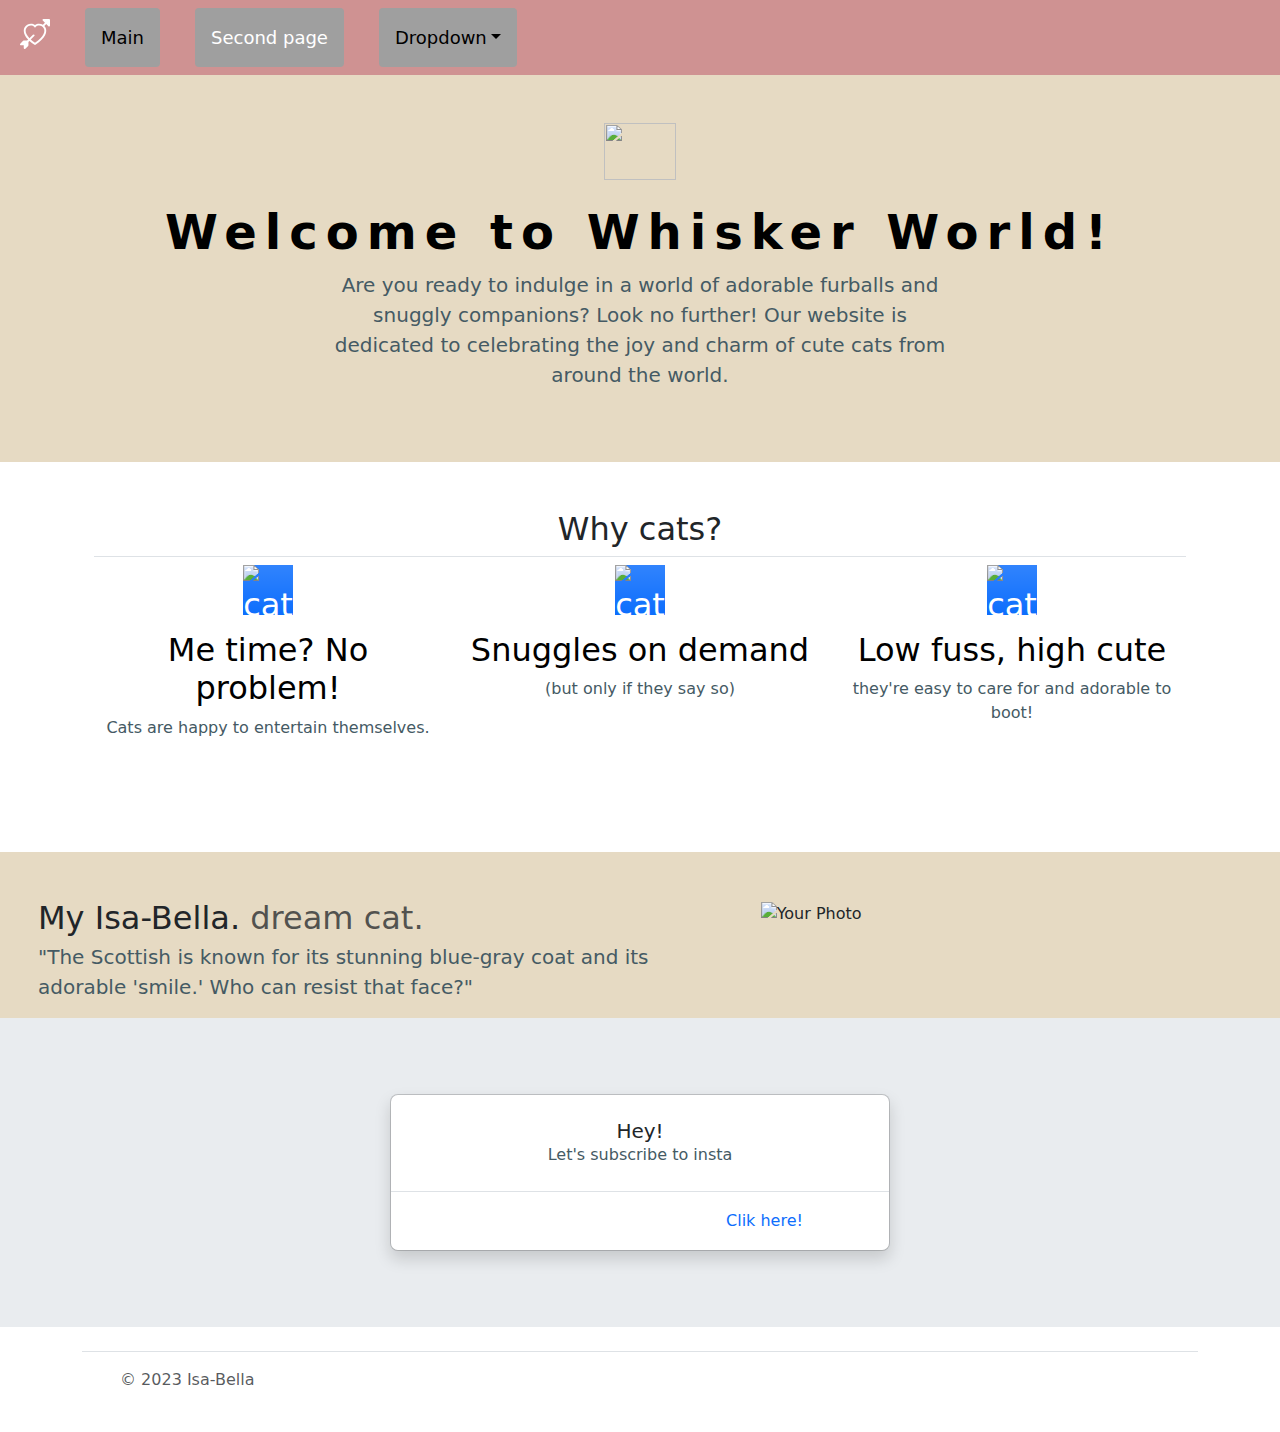
==== index.html @ ba99c4ee "first commit" ====
<!DOCTYPE html>
<html lang="en">
<head>
    <meta charset="UTF-8">
    <meta name="viewport" content="width=device-width, initial-scale=1.0">
    <title>My portfolio</title>
    <link rel="stylesheet" href="style.css">
    <link rel="stylesheet" href="https://cdn.jsdelivr.net/npm/bootstrap-icons@1.8.1/font/bootstrap-icons.css">
    <link href="https://cdn.jsdelivr.net/npm/bootstrap@5.3.3/dist/css/bootstrap.min.css" rel="stylesheet" integrity="sha384-QWTKZyjpPEjISv5WaRU9OFeRpok6YctnYmDr5pNlyT2bRjXh0JMhjY6hW+ALEwIH" crossorigin="anonymous">
</head>
<body>
<nav
    class="navbar navbar-expand-sm navbar-dark bg-pink-custom">
    <h4> <svg xmlns="http://www.w3.org/2000/svg" height="30" fill="white" class="bi bi-arrow-through-heart"
        viewBox="0 0 16 16">
<path fill-rule="evenodd"
          d="M2.854 15.854A.5.5 0 0 1 2 15.5V14H.5a.5.5 0 0 1-.354-.854l1.5-1.5A.5.5 0 0 1 2 11.5h1.793l.53-.53c-.771-.802-1.328-1.58-1.704-2.32-.798-1.575-.775-2.996-.213-4.092C3.426 2.565 6.18 1.809 8 3.233c1.25-.98 2.944-.928 4.212-.152L13.292 2 12.147.854A.5.5 0 0 1 12.5 0h3a.5.5 0 0 1 .5.5v3a.5.5 0 0 1-.854.354L14 2.707l-1.006 1.006c.236.248.44.531.6.845.562 1.096.585 2.517-.213 4.092-.793 1.563-2.395 3.288-5.105 5.08L8 13.912l-.276-.182a21.86 21.86 0 0 1-2.685-2.062l-.539.54V14a.5.5 0 0 1-.146.354l-1.5 1.5Zm2.893-4.894A20.419 20.419 0 0 0 8 12.71c2.456-1.666 3.827-3.207 4.489-4.512.679-1.34.607-2.42.215-3.185-.817-1.595-3.087-2.054-4.346-.761L8 4.62l-.358-.368c-1.259-1.293-3.53-.834-4.346.761-.392.766-.464 1.845.215 3.185.323.636.815 1.33 1.519 2.065l1.866-1.867a.5.5 0 1 1 .708.708L5.747 10.96Z" />
</svg></h4>
    
    <div class="collapse navbar-collapse" id="collapsibleNavId">
        <ul class="navbar-nav me-auto mt-2 mt-lg-0">
            <li class="nav-item">
                <a class="nav-link" href="main.html">Main</a>
                
            </li>
            <li class="nav-item">
                <a class="nav-link active" href="second.html" aria-current="page"
                    >Second page <span class="visually-hidden">(current)</span></a>
            </li>
            <li class="nav-item dropdown">
                <a
                    class="nav-link dropdown-toggle"
                    href="#"
                    id="dropdownId"
                    data-bs-toggle="dropdown"
                    aria-haspopup="true"
                    aria-expanded="false"
                    >Dropdown</a
                >
                <div class="dropdown-menu" aria-labelledby="dropdownId">
                    <a class="dropdown-item" href="main.html">Main page</a>
                    <a class="dropdown-item" href="second.html">Second page</a>
                </div>
            </li>
        </ul>
        
    </div>
</nav>
<section id="cover" style="background-color: #E6DAC3;">
    <div class="px-4 py-5 mb-5 text-center ">
        <img class="d-block mx-auto mb-4" src="images/Cute-Cat-icon.png" alt="" width="72" height="57">
        <h1 class="display-5 fw-bold text-body-emphasis">Welcome to Whisker World!</h1>
        <div class="col-lg-6 mx-auto">
          <p class="lead mb-4">Are you ready to indulge in a world of adorable furballs and snuggly companions? Look no further! Our website is dedicated to celebrating the joy and charm of cute cats from around the world.</p>
          
        </div>
      </div>
</section>

<section id="why_cats" >
    <div class="container px-4 pb-5" id="featured-3">
        <h2 class="pb-2 border-bottom">Why cats?</h2>
        <div class="row g-4 pb-5 row-cols-1 row-cols-lg-3">
          <div class="feature col">
            <div class="d-inline-flex align-items-center justify-content-center text-bg-primary bg-gradient fs-2 mb-3">
              <img src="images/1cattt.jpg" alt="cat" width="50" height="50">
            </div>
            <h3 class="fs-2 text-body-emphasis">Me time? No problem!</h3>
            <p>Cats are happy to entertain themselves.</p>
            
          </div>
          <div class="feature col">
            <div class="d-inline-flex align-items-center justify-content-center text-bg-primary bg-gradient fs-2 mb-3">
                <img src="images/2cat.jpg" alt="cat" width="50" height="50">
            </div>
            <h3 class="fs-2 text-body-emphasis">Snuggles on demand</h3>
            <p>(but only if they say so)</p>
            
          </div>
          <div class="feature col">
            <div class="d-inline-flex align-items-center justify-content-center text-bg-primary bg-gradient fs-2 mb-3">
                <img src="images/3catt.jpg" alt="cat" width="50" height="50">
            </div>
            <h3 class="fs-2 text-body-emphasis">Low fuss, high cute</h3>
            <p>they're easy to care for and adorable to boot!</p>
            
          </div>
        </div>
      </div>
</section>
<section id="carousel" style="background-color: #E6DAC3; padding-top: 50px;">
    <div class="row featurette">
        <div class="col-md-7" style="padding-left: 50px;">
          <h2 class="featurette-heading fw-normal lh-1">My Isa-Bella. <span class="text-body-secondary">dream cat.</span></h2>
          <p class="lead">"The Scottish is known for its stunning blue-gray coat and its adorable 'smile.' Who can resist that face?"</p>
        </div>
        <div class="col-md-5">
          <img src="images/IMG_9915 2.jpg" class="img-fluid mx-auto" width="auto" height="250" alt="Your Photo" >
        </div>
    </div>
</section>
<section id="alert">
    <div class="modal modal-sheet position-static d-block bg-body-secondary p-4 py-md-5" tabindex="-1" role="dialog" id="modalChoice">
        <div class="modal-dialog" role="document">
            <div class="modal-content rounded-3 shadow">
                <div class="modal-body p-4 text-center">
                    <h5 class="mb-0">Hey!</h5>
                    <p class="mb-0">Let's subscribe to insta</p>
                </div>
                <div class="modal-footer p-0 text-center">

                    <button type="button" class="btn btn-lg btn-link fs-6 text-decoration-none col-6 py-3 m-0 rounded-0" data-bs-dismiss="modal">Clik here!</button>
                </div>
            </div>
        </div>
    </div>
</section>






<section id="footer">
    <div class="container">
        <footer class="d-flex flex-wrap justify-content-between align-items-center py-3 my-4 border-top">
          <div class="col-md-4 d-flex align-items-center">
            <a href="/" class="mb-3 me-2 mb-md-0 text-body-secondary text-decoration-none lh-1">
              <svg class="bi" width="30" height="24"><use xlink:href="#bootstrap"></use></svg>
            </a>
            <span class="mb-3 mb-md-0 text-body-secondary">© 2023 Isa-Bella</span>
          </div>
        </footer>
      </div>
</section>

<script src="https://cdn.jsdelivr.net/npm/bootstrap@5.3.3/dist/js/bootstrap.bundle.min.js" integrity="sha384-YvpcrYf0tY3lHB60NNkmXc5s9fDVZLESaAA55NDzOxhy9GkcIdslK1eN7N6jIeHz" crossorigin="anonymous"></script>
 
</body>
</html>
---- style.css ----
body{
    background-color: #000000;
    font-family: Arial, sans-serif;
    margin: 0;
    padding: 0;
}

*{
    margin:  0;
    padding: 0;
    box-sizing: border - box;
    font-family: 'Poppins', sans - serif;
}

body {
    color : #ededed;
}

.home {
    height: 100vh;
    background: url('photo12.jpg') no-repeat center;
    background-size: cover;
    background-position: center;
    display: flex;
    align-items: center;
    padding: 0 10%;
    margin-top: 0%;
}

.img {
    display: grid;
    place-items:right;
    


}

.image {
    width: 700px;
    height: 400px;
    margin-left: 700px;
    margin-bottom:0px;
    overflow: hidden;
    border-radius: 100%;
    justify-content:flex-end;
    align-items: center;
}

.image img {
    width: min(25rem, 90%);
    border-radius: 100%;;

}


.home-content {
    max-width: 600px;
    padding-top: 500px;
    padding-bottom: 500px;
    overflow:visible

    
}
.home-content h1 {
    font-size: 40px;
    font-weight: 600;
}

.home-content h3 {
    font-size: 22px;
    font-weight: 600;
    color:#0077ff;
    margin: 20px 0;
}

.home-content p {
    font-size: 16x;
}

.header {
    position:static;
    top:0;
    left :0;
    width: 80%;
    padding: 20px 10%;
    background-color: #333;
    display: flex;
    justify-content: space-between;
    align-items: center;
    z-index: 100;

}

.logo {
    font-size: 25px;
    color: #ededed;
    text-decoration: none;
    font-weight: 600;
}

.navbar a {
    font-size: 18px;
    color: #000000;
    text-decoration: none;
    font-weight: 500;
    margin-left: 35px;
    transition: .3s;
    background: #9f9f9f;
    display: inline-block;
    border: 8px solid #9f9f9f;
    border-radius: 4px;
    
}

.navbar a:hover {
    color: #ffffff;
}

.back-img{
    background-image: url('photo11.gif');
    background-size: cover;
}
 
.contacts-img {
    background-image:url('photo2.jpg');
        background-size: cover;
        background-repeat: no-repeat;
        background-attachment: fixed;

}

.card-container{
    display: flex;
    justify-content: center;
    align-items: center;
    height: 100vh;
    margin-left: 30px;
}
.card{
    width: 500px;
    height: 400px;
    background: white;
    border-radius: 8px;
    box-shadow: 0 4px 8px rgba(0, 0, 0, 0.1);
    overflow: hidden;
    margin: 0 10px;
    transition: transform 0.5s;
}
.card img{
    width: 100%;
    height: 50%;
    object-fit: cover;
}
.card-image{
    padding: 50px;
}
.card-image h3{
    font-size: 20px;
    margin-left: 25px;

    color: #000000;
}
.card-image p{
    
    font-size: 18px;
    font-weight: bolder;
    color: #ffffff;
    margin: 10px 0 0;;
}

.bg-pink-custom {
    background-color: #cf9292; 
  }
.back{
    background-color: #f7dcdc; 
    padding: 30px;
}
h4{
    margin-left: 20px;
}
.container{
    text-align: center;
}
.photo{
    margin-top: 20px;
}
.photo img{
    height: 200px;
    width: auto;
    border-radius: 50%;
    justify-content: center;
}
h1{
    font-size: 60px;
    letter-spacing: 8px;
    margin-top: 5px;
    color: #FFC5C5; 
}
h5{
    color: #FFC0CB; 
    font-size: 26px;
    margin-top: -50px;
    margin-bottom: 10px;
}
p{
    font-size: 16px;
    color: #455A64;
}
h2{
    font-size: 50px;
    margin-top: 5px;
    margin-top: 15px;
    color: #FFB6C1; /* Pastel pink color */
}
.hobby{
    color: #FFC5C5; /* Pastel pink color */
    margin: 20px;
    text-align: center;
    overflow: auto;
}
.hobby div{
    width: 33%;
    float: left;
    flex-direction: column;
    align-items: center;
    margin-bottom: 30px;
}
.hobby img{
    height: 200px;
    width: auto;
    border-radius: 50%;
    margin: 10px;
    align-items: center;
    margin-right: 10px;
}
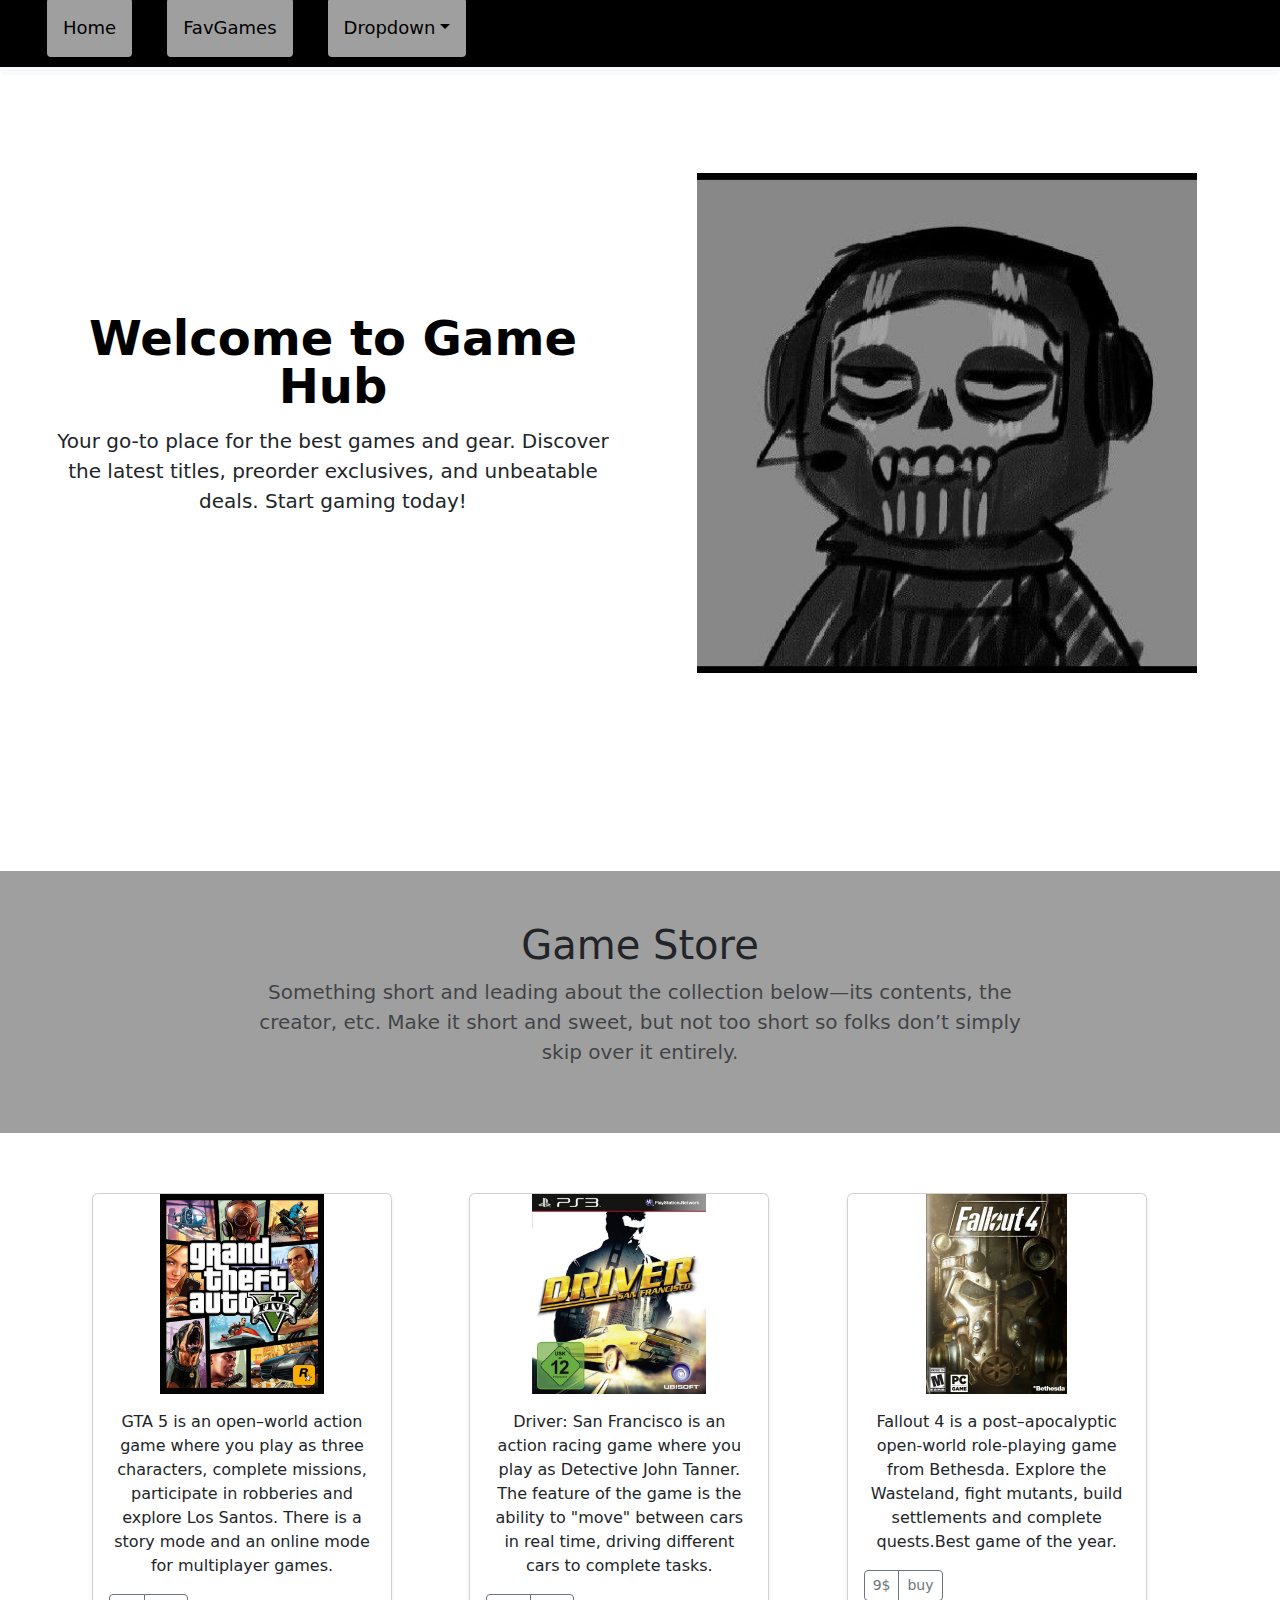
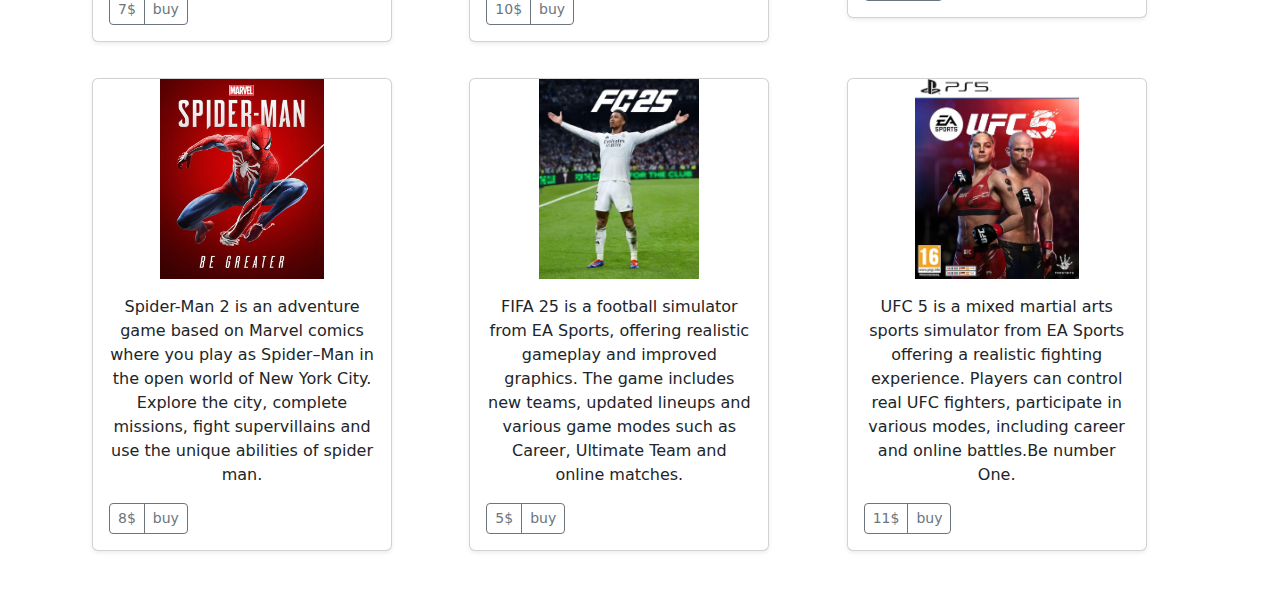
==== commit e4eb9c20: "new" ====
--- a/index.html
+++ b/index.html
@@ -3,138 +3,150 @@
 <head>
     <meta charset="UTF-8">
     <meta name="viewport" content="width=device-width, initial-scale=1.0">
-    <title>My portfolio</title>
+    <title>FavGames</title>
     <link rel="stylesheet" href="style.css">
-    <link rel="stylesheet" href="https://cdn.jsdelivr.net/npm/bootstrap-icons@1.8.1/font/bootstrap-icons.css">
-    <link href="https://cdn.jsdelivr.net/npm/bootstrap@5.3.3/dist/css/bootstrap.min.css" rel="stylesheet" integrity="sha384-QWTKZyjpPEjISv5WaRU9OFeRpok6YctnYmDr5pNlyT2bRjXh0JMhjY6hW+ALEwIH" crossorigin="anonymous">
-</head>
+    <link href="https://cdn.jsdelivr.net/npm/bootstrap@5.3.3/dist/css/bootstrap.min.css" rel="stylesheet" integrity="sha384-QWTKZyjpPEjISv5WaRU9OFeRpok6YctnYmDr5pNlyT2bRjXh0JMhjY6hW+ALEwIH" crossorigin="anonymous"></head>
 <body>
-<nav
-    class="navbar navbar-expand-sm navbar-dark bg-pink-custom">
-    <h4> <svg xmlns="http://www.w3.org/2000/svg" height="30" fill="white" class="bi bi-arrow-through-heart"
-        viewBox="0 0 16 16">
-<path fill-rule="evenodd"
-          d="M2.854 15.854A.5.5 0 0 1 2 15.5V14H.5a.5.5 0 0 1-.354-.854l1.5-1.5A.5.5 0 0 1 2 11.5h1.793l.53-.53c-.771-.802-1.328-1.58-1.704-2.32-.798-1.575-.775-2.996-.213-4.092C3.426 2.565 6.18 1.809 8 3.233c1.25-.98 2.944-.928 4.212-.152L13.292 2 12.147.854A.5.5 0 0 1 12.5 0h3a.5.5 0 0 1 .5.5v3a.5.5 0 0 1-.854.354L14 2.707l-1.006 1.006c.236.248.44.531.6.845.562 1.096.585 2.517-.213 4.092-.793 1.563-2.395 3.288-5.105 5.08L8 13.912l-.276-.182a21.86 21.86 0 0 1-2.685-2.062l-.539.54V14a.5.5 0 0 1-.146.354l-1.5 1.5Zm2.893-4.894A20.419 20.419 0 0 0 8 12.71c2.456-1.666 3.827-3.207 4.489-4.512.679-1.34.607-2.42.215-3.185-.817-1.595-3.087-2.054-4.346-.761L8 4.62l-.358-.368c-1.259-1.293-3.53-.834-4.346.761-.392.766-.464 1.845.215 3.185.323.636.815 1.33 1.519 2.065l1.866-1.867a.5.5 0 1 1 .708.708L5.747 10.96Z" />
-</svg></h4>
-    
-    <div class="collapse navbar-collapse" id="collapsibleNavId">
-        <ul class="navbar-nav me-auto mt-2 mt-lg-0">
-            <li class="nav-item">
-                <a class="nav-link" href="main.html">Main</a>
-                
-            </li>
-            <li class="nav-item">
-                <a class="nav-link active" href="second.html" aria-current="page"
-                    >Second page <span class="visually-hidden">(current)</span></a>
-            </li>
-            <li class="nav-item dropdown">
-                <a
-                    class="nav-link dropdown-toggle"
-                    href="#"
-                    id="dropdownId"
-                    data-bs-toggle="dropdown"
-                    aria-haspopup="true"
-                    aria-expanded="false"
-                    >Dropdown</a
-                >
-                <div class="dropdown-menu" aria-labelledby="dropdownId">
-                    <a class="dropdown-item" href="main.html">Main page</a>
-                    <a class="dropdown-item" href="second.html">Second page</a>
-                </div>
-            </li>
-        </ul>
-        
-    </div>
-</nav>
-<section id="cover" style="background-color: #E6DAC3;">
-    <div class="px-4 py-5 mb-5 text-center ">
-        <img class="d-block mx-auto mb-4" src="images/Cute-Cat-icon.png" alt="" width="72" height="57">
-        <h1 class="display-5 fw-bold text-body-emphasis">Welcome to Whisker World!</h1>
-        <div class="col-lg-6 mx-auto">
-          <p class="lead mb-4">Are you ready to indulge in a world of adorable furballs and snuggly companions? Look no further! Our website is dedicated to celebrating the joy and charm of cute cats from around the world.</p>
-          
-        </div>
-      </div>
-</section>
 
-<section id="why_cats" >
-    <div class="container px-4 pb-5" id="featured-3">
-        <h2 class="pb-2 border-bottom">Why cats?</h2>
-        <div class="row g-4 pb-5 row-cols-1 row-cols-lg-3">
-          <div class="feature col">
-            <div class="d-inline-flex align-items-center justify-content-center text-bg-primary bg-gradient fs-2 mb-3">
-              <img src="images/1cattt.jpg" alt="cat" width="50" height="50">
-            </div>
-            <h3 class="fs-2 text-body-emphasis">Me time? No problem!</h3>
-            <p>Cats are happy to entertain themselves.</p>
+    <nav class="navbar navbar-expand-lg bg-body-tertiary rounded" aria-label="Eleventh navbar example">
+        <div class="container-fluid">
+          <button class="navbar-toggler" type="button" data-bs-toggle="collapse" data-bs-target="#navbarsExample09" aria-controls="navbarsExample09" aria-expanded="false" aria-label="Toggle navigation">
+            <span class="navbar-toggler-icon"></span>
+          </button>
+          <div class="collapse navbar-collapse" id="navbarsExample09">
+            <ul class="navbar-nav me-auto mb-2 mb-lg-0">
+              <li class="nav-item">
+                <a class="nav-link active" aria-current="page" href="portfolio.html">Home</a>
+              </li>
+              <li class="nav-item">
+                <a class="nav-link" href="index.html">FavGames</a>
+              </li>
+              <li class="nav-item">
             
-          </div>
-          <div class="feature col">
-            <div class="d-inline-flex align-items-center justify-content-center text-bg-primary bg-gradient fs-2 mb-3">
-                <img src="images/2cat.jpg" alt="cat" width="50" height="50">
-            </div>
-            <h3 class="fs-2 text-body-emphasis">Snuggles on demand</h3>
-            <p>(but only if they say so)</p>
-            
-          </div>
-          <div class="feature col">
-            <div class="d-inline-flex align-items-center justify-content-center text-bg-primary bg-gradient fs-2 mb-3">
-                <img src="images/3catt.jpg" alt="cat" width="50" height="50">
-            </div>
-            <h3 class="fs-2 text-body-emphasis">Low fuss, high cute</h3>
-            <p>they're easy to care for and adorable to boot!</p>
-            
+              </li>
+              <li class="nav-item dropdown">
+                <a class="nav-link dropdown-toggle" href="#" data-bs-toggle="dropdown" aria-expanded="false">Dropdown</a>
+                <ul class="dropdown-menu">
+                  <li><a class="dropdown-item" href="portfolio.html">Home</a></li>
+                  <li><a class="dropdown-item" href="index.html">FavGames</a></li>
+                </ul>
+              </li>
+            </ul>
           </div>
         </div>
-      </div>
-</section>
-<section id="carousel" style="background-color: #E6DAC3; padding-top: 50px;">
-    <div class="row featurette">
-        <div class="col-md-7" style="padding-left: 50px;">
-          <h2 class="featurette-heading fw-normal lh-1">My Isa-Bella. <span class="text-body-secondary">dream cat.</span></h2>
-          <p class="lead">"The Scottish is known for its stunning blue-gray coat and its adorable 'smile.' Who can resist that face?"</p>
-        </div>
-        <div class="col-md-5">
-          <img src="images/IMG_9915 2.jpg" class="img-fluid mx-auto" width="auto" height="250" alt="Your Photo" >
-        </div>
-    </div>
-</section>
-<section id="alert">
-    <div class="modal modal-sheet position-static d-block bg-body-secondary p-4 py-md-5" tabindex="-1" role="dialog" id="modalChoice">
-        <div class="modal-dialog" role="document">
-            <div class="modal-content rounded-3 shadow">
-                <div class="modal-body p-4 text-center">
-                    <h5 class="mb-0">Hey!</h5>
-                    <p class="mb-0">Let's subscribe to insta</p>
+      </nav>
+
+      <section id ="title" class="title-bacground">
+        <div class="row flex-lg-row-reverse align-items-center g-5 py-5">
+            <div class="col-10 col-sm-8 col-lg-6">
+              <img src="log2.jpg" class="d-block mx-lg-auto img-fluid" alt="Bootstrap Themes" width="500" height="500" loading="lazy">
+            </div>
+            <div class="col-lg-6">
+              <h1 class="display-5 fw-bold text-body-emphasis lh-1 mb-3">Welcome to Game Hub</h1>
+              <p class="lead">Your go-to place for the best games and gear. Discover the latest titles, preorder exclusives, and unbeatable deals. Start gaming today!</p>
+            </div>
+          </div>
+      </section>
+
+      <section id = "games" class ="favgames">
+         <div class="col-lg-4x col-md-8 mx-auto">
+            <h1 class="fw-light">Game Store</h1>
+            <p class="lead text-body-secondary">Something short and leading about the collection below—its contents, the creator, etc. Make it short and sweet, but not too short so folks don’t simply skip over it entirely.</p>
+          </div>
+      </section>
+
+      <section id = "footer">
+        <div class="container">
+
+            <div class="row row-cols-1 row-cols-sm-2 row-cols-md-3 g-3">
+              <div class="col">
+                <div class="card shadow-sm">
+                  <img src="gta.jpg" class="d-block mx-lg-auto img-fluid" alt="Bootstrap Themes" width="500" height="500" loading="lazy">
+                  <div class="card-body">
+                    <p class="card-text">GTA 5 is an open–world action game where you play as three characters, complete missions, participate in robberies and explore Los Santos. There is a story mode and an online mode for multiplayer games.</p>
+                    <div class="d-flex justify-content-between align-items-center">
+                      <div class="btn-group">
+                        <button type="button" class="btn btn-sm btn-outline-secondary">7$</button>
+                        <button type="button" class="btn btn-sm btn-outline-secondary">buy</button>
+                      </div>
+                    </div>
+                  </div>
                 </div>
-                <div class="modal-footer p-0 text-center">
+              </div>
+              <div class="col">
+                <div class="card shadow-sm">
+                    <img src="driver.jpg" class="d-block mx-lg-auto img-fluid" alt="Bootstrap Themes" width="500" height="500" loading="lazy">
+                    <div class="card-body">
+                    <p class="card-text">Driver: San Francisco is an action racing game where you play as Detective John Tanner. The feature of the game is the ability to "move" between cars in real time, driving different cars to complete tasks.</p>
+                    <div class="d-flex justify-content-between align-items-center">
+                      <div class="btn-group">
+                        <button type="button" class="btn btn-sm btn-outline-secondary">10$</button>
+                        <button type="button" class="btn btn-sm btn-outline-secondary">buy</button>
+                      </div>
+                    </div>
+                  </div>
+                </div>
+              </div>
+              <div class="col">
+                <div class="card shadow-sm">
+                    <img src="fallout.jpg" class="d-block mx-lg-auto img-fluid" alt="Bootstrap Themes" width="500" height="500" loading="lazy">
+                    <div class="card-body">
+                    <p class="card-text">Fallout 4 is a post–apocalyptic open-world role-playing game from Bethesda. Explore the Wasteland, fight mutants, build settlements and complete quests.Best game of the year.</p>
+                    <div class="d-flex justify-content-between align-items-center">
+                      <div class="btn-group">
+                        <button type="button" class="btn btn-sm btn-outline-secondary">9$</button>
+                        <button type="button" class="btn btn-sm btn-outline-secondary">buy</button>
+                      </div>
+                    </div>
+                  </div>
+                </div>
+              </div>
+      
+              <div class="col">
+                <div class="card shadow-sm">
+                    <img src="spider.jpg" class="d-block mx-lg-auto img-fluid" alt="Bootstrap Themes" width="500" height="500" loading="lazy">
+                    <div class="card-body">
+                    <p class="card-text">Spider-Man 2 is an adventure game based on Marvel comics where you play as Spider–Man in the open world of New York City. Explore the city, complete missions, fight supervillains and use the unique abilities of spider man. </p>
+                    <div class="d-flex justify-content-between align-items-center">
+                      <div class="btn-group">
+                        <button type="button" class="btn btn-sm btn-outline-secondary">8$</button>
+                        <button type="button" class="btn btn-sm btn-outline-secondary">buy</button>
+                      </div>
+                    </div>
+                  </div>
+                </div>
+              </div>
+              <div class="col">
+                <div class="card shadow-sm">
+                    <img src="fifa.jpg" class="d-block mx-lg-auto img-fluid" alt="Bootstrap Themes" width="500" height="500" loading="lazy">
+                    <div class="card-body">
+                    <p class="card-text">FIFA 25 is a football simulator from EA Sports, offering realistic gameplay and improved graphics. The game includes new teams, updated lineups and various game modes such as Career, Ultimate Team and online matches. </p>
+                    <div class="d-flex justify-content-between align-items-center">
+                      <div class="btn-group">
+                        <button type="button" class="btn btn-sm btn-outline-secondary">5$</button>
+                        <button type="button" class="btn btn-sm btn-outline-secondary">buy</button>
+                      </div>
+                    </div>
+                  </div>
+                </div>
+              </div>
+              <div class="col">
+                <div class="card shadow-sm">
+                    <img src="ufc.jpg" class="d-block mx-lg-auto img-fluid" alt="Bootstrap Themes" width="500" height="500" loading="lazy">
+                    <div class="card-body">
+                    <p class="card-text">UFC 5 is a mixed martial arts sports simulator from EA Sports offering a realistic fighting experience. Players can control real UFC fighters, participate in various modes, including career and online battles.Be number One. </p>
+                    <div class="d-flex justify-content-between align-items-center">
+                      <div class="btn-group">
+                        <button type="button" class="btn btn-sm btn-outline-secondary">11$</button>
+                        <button type="button" class="btn btn-sm btn-outline-secondary">buy</button>
+                      </div>
+                    </div>
+                  </div>
+                </div>
+              </div>
+            </div>
+          </div>
+      </section>
 
-                    <button type="button" class="btn btn-lg btn-link fs-6 text-decoration-none col-6 py-3 m-0 rounded-0" data-bs-dismiss="modal">Clik here!</button>
-                </div>
-            </div>
-        </div>
-    </div>
-</section>
-
-
-
-
-
-
-<section id="footer">
-    <div class="container">
-        <footer class="d-flex flex-wrap justify-content-between align-items-center py-3 my-4 border-top">
-          <div class="col-md-4 d-flex align-items-center">
-            <a href="/" class="mb-3 me-2 mb-md-0 text-body-secondary text-decoration-none lh-1">
-              <svg class="bi" width="30" height="24"><use xlink:href="#bootstrap"></use></svg>
-            </a>
-            <span class="mb-3 mb-md-0 text-body-secondary">© 2023 Isa-Bella</span>
-          </div>
-        </footer>
-      </div>
-</section>
-
-<script src="https://cdn.jsdelivr.net/npm/bootstrap@5.3.3/dist/js/bootstrap.bundle.min.js" integrity="sha384-YvpcrYf0tY3lHB60NNkmXc5s9fDVZLESaAA55NDzOxhy9GkcIdslK1eN7N6jIeHz" crossorigin="anonymous"></script>
- 
 </body>
-</html>+</html>
--- a/style.css
+++ b/style.css
@@ -18,13 +18,12 @@
 
 .home {
     height: 100vh;
-    background: url('photo12.jpg') no-repeat center;
+    background: url('photo12.jpg') no-repeat;
     background-size: cover;
     background-position: center;
     display: flex;
     align-items: center;
     padding: 0 10%;
-    margin-top: 0%;
 }
 
 .img {
@@ -32,13 +31,12 @@
     place-items:right;
     
 
-
 }
 
 .image {
     width: 700px;
     height: 400px;
-    margin-left: 700px;
+    margin-left: 300px;
     margin-bottom:0px;
     overflow: hidden;
     border-radius: 100%;
@@ -48,15 +46,12 @@
 
 .image img {
     width: min(25rem, 90%);
-    border-radius: 100%;;
-
+    border-radius: 100%;
 }
 
 
 .home-content {
     max-width: 600px;
-    padding-top: 500px;
-    padding-bottom: 500px;
     overflow:visible
 
     
@@ -135,16 +130,16 @@
     align-items: center;
     height: 100vh;
     margin-left: 30px;
+    margin: 10px 0 0;
 }
 .card{
-    width: 500px;
+    width: 300px;
     height: 400px;
-    background: white;
-    border-radius: 8px;
-    box-shadow: 0 4px 8px rgba(0, 0, 0, 0.1);
+    background-color: white;
+    margin: 10px;
+    border-radius: 10px;
     overflow: hidden;
-    margin: 0 10px;
-    transition: transform 0.5s;
+
 }
 .card img{
     width: 100%;
@@ -152,7 +147,7 @@
     object-fit: cover;
 }
 .card-image{
-    padding: 50px;
+    padding: 20px;
 }
 .card-image h3{
     font-size: 20px;
@@ -162,79 +157,71 @@
 }
 .card-image p{
     
+    font-size: 16px;
+    font-weight: bolder;
+    color: #000000;
+    margin: 10px 0 0;;
+}
+
+section {
+    margin-top: 0px;
+    padding: 50px;
+    text-align: center;
+}
+
+.home-content {
+    margin-top: 30px;
+}
+
+.card-image h4 {
+    font-size: 24px;
+    margin: 0;
+}
+
+.container-fluid{
+    position:static;
+    top:0;
+    left :0;
+    width: 80%;
+    padding-top:0;
+    padding: 10px 10%;
+    background-color: #000000;
+    display: flex;
+    justify-content: space-between;
+    align-items: center;
+    padding-top: -10px;
+    margin-top: -10px;
+}
+
+.nav-item a {
     font-size: 18px;
-    font-weight: bolder;
-    color: #ffffff;
-    margin: 10px 0 0;;
-}
-
-.bg-pink-custom {
-    background-color: #cf9292; 
-  }
-.back{
-    background-color: #f7dcdc; 
-    padding: 30px;
-}
-h4{
-    margin-left: 20px;
-}
-.container{
-    text-align: center;
-}
-.photo{
-    margin-top: 20px;
-}
-.photo img{
-    height: 200px;
-    width: auto;
-    border-radius: 50%;
-    justify-content: center;
-}
-h1{
-    font-size: 60px;
-    letter-spacing: 8px;
-    margin-top: 5px;
-    color: #FFC5C5; 
-}
-h5{
-    color: #FFC0CB; 
-    font-size: 26px;
-    margin-top: -50px;
-    margin-bottom: 10px;
-}
-p{
-    font-size: 16px;
-    color: #455A64;
-}
-h2{
-    font-size: 50px;
-    margin-top: 5px;
-    margin-top: 15px;
-    color: #FFB6C1; /* Pastel pink color */
-}
-.hobby{
-    color: #FFC5C5; /* Pastel pink color */
-    margin: 20px;
-    text-align: center;
-    overflow: auto;
-}
-.hobby div{
-    width: 33%;
-    float: left;
-    flex-direction: column;
-    align-items: center;
-    margin-bottom: 30px;
-}
-.hobby img{
-    height: 200px;
-    width: auto;
-    border-radius: 50%;
-    margin: 10px;
-    align-items: center;
-    margin-right: 10px;
-}
-
-
-
-
-
+    color: #000000;
+    text-decoration: none;
+    font-weight: 500;
+    margin-left: 35px;
+    transition: .3s;
+    background: #9f9f9f;
+    display: inline-block;
+    border: 8px solid #9f9f9f;
+    border-radius: 4px;
+    padding-top: -10px;
+    margin-top: -10px;
+}
+
+
+.favgames {
+    background-color: #9f9f9f;
+    margin-top: 100px;
+}
+
+.card img {
+    width: 100%; /* Изображение будет подстраиваться по ширине карточки */
+    height: auto; /* Сохраняем оригинальное соотношение сторон */
+    max-height: 200px; /* Ограничиваем максимальную высоту */
+    object-fit: contain; /* Изображение будет вписано в карточку с сохранением пропорций */
+}
+
+
+
+
+
